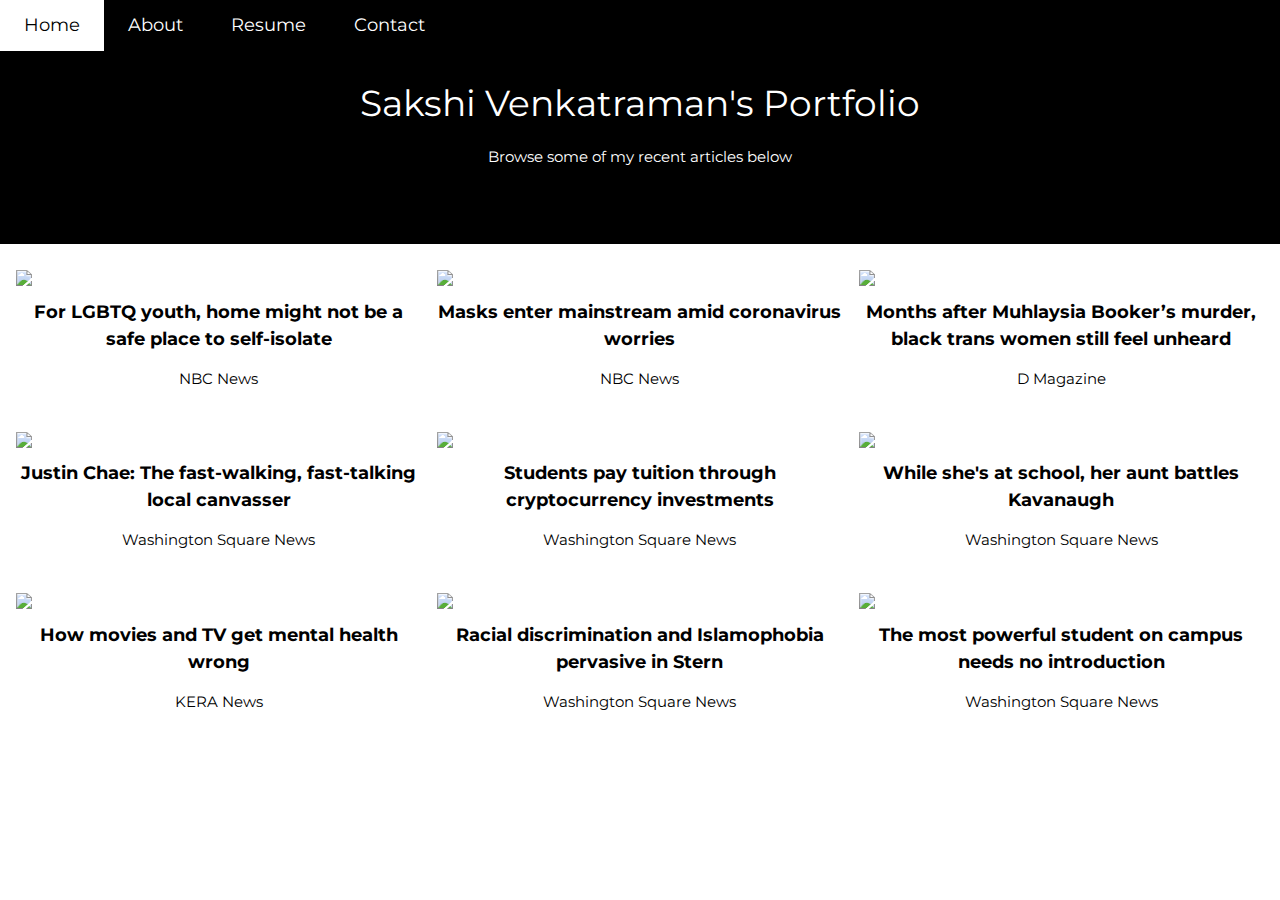
==== index.html @ 4b16f641 "Update index.html" ====
<!DOCTYPE html>
<html>
<title>Sakshi's Portfolio</title>
<meta name="viewport" content="width=device-width, initial-scale=1">
<meta name="viewport" content="width=device-width, initial-scale=1">
<link rel="stylesheet" href="https://www.w3schools.com/w3css/4/w3.css">
<link rel="stylesheet" href="https://fonts.googleapis.com/css?family=Lato">
<link rel="stylesheet" href="https://fonts.googleapis.com/css?family=Montserrat">
<link rel="stylesheet" href="https://cdnjs.cloudflare.com/ajax/libs/font-awesome/4.7.0/css/font-awesome.min.css">
<style>
body,h1,h2,h3,h4,h5,h6 {font-family: "Montserrat", sans-serif}
.w3-bar,h1,button {font-family: "Montserrat", sans-serif}
.fa-anchor,.fa-coffee {font-size:200px}
  
a { text-decoration: none; }
</style>
  
<body>

<!-- Navbar -->
<div class="w3-top">
  <div class="w3-bar w3-black w3-card w3-left-align w3-large">
    <a href="index.html" class="w3-bar-item w3-button w3-padding-large w3-hover-white">Home</a>
    <a href="about.html" class="w3-bar-item w3-button w3-padding-large w3-hover-white">About</a>
    <a href="resume.html" class="w3-bar-item w3-button w3-padding-large w3-hover-white">Resume</a>
    <a href="contact.html" class="w3-bar-item w3-button w3-padding-large w3-hover-white">Contact</a>
  </div>

</div>

<!-- Header -->
<header class="w3-container w3-black w3-center" style="padding:60px 16px">
  <h1 class="w3-margin">Sakshi Venkatraman's Portfolio</h1>
  <p>Browse some of my recent articles below </p>
</header>

<br>

<!-- Content -->  
<div class="w3-row-padding">
  <!-- first article -->  
  <div class="w3-third">
    <a href="https://www.nbcnews.com/feature/nbc-out/lgbtq-youth-home-might-not-be-safe-place-self-isolate-n1181721" target="_blank"><img src="https://cdn.glitch.com/f0c63ab8-7151-4238-a4fa-8ffc4ccae006%2F2r620jns%20Cropped.jpg?v=1589072882696" style="width:100%"></a>
    <h5 style="text-align:center">
      <b><a href="https://www.nbcnews.com/feature/nbc-out/lgbtq-youth-home-might-not-be-safe-place-self-isolate-n1181721" target="_blank">For LGBTQ youth, home might not be a safe place to self-isolate</a></b>
    </h5>
    <p style="text-align:center">
      NBC News
    </p>
  </div>
  
  <!-- second article -->  
  <div class="w3-third">
    <a href="https://www.nbcnews.com/tech/security/face-masks-enter-mainstream-amid-coronavirus-worries-n1145231" target="_blank"><img src="https://cdn.glitch.com/f0c63ab8-7151-4238-a4fa-8ffc4ccae006%2F200224-face-masks-main-cs-1037a_9751962d6ad0ada84e13292a22d07f95.fit-1240w.jpg?v=1589083033715" style="width:100%"></a>
    <h5 style="text-align:center">
      <b><a href="https://www.nbcnews.com/tech/security/face-masks-enter-mainstream-amid-coronavirus-worries-n1145231" target="_blank">Masks enter mainstream amid coronavirus worries</a></b>
    </h5>
    <p style="text-align:center">
      NBC News
    </p>
  </div>
  
  <!-- third article -->  
  <div class="w3-third">
    <a href="https://www.dmagazine.com/frontburner/2019/07/black-trans-women-dallas-muhlaysia-booker/" target="_blank"><img src="https://cdn.glitch.com/f0c63ab8-7151-4238-a4fa-8ffc4ccae006%2FM-1200x800.jpg?v=1589083130052" style="width:100%"></a>
    <h5 style="text-align:center">
      <b><a href="https://www.dmagazine.com/frontburner/2019/07/black-trans-women-dallas-muhlaysia-booker/" target="_blank">Months after Muhlaysia Booker’s murder, black trans women still feel unheard</a></b>
    </h5>
    <p style="text-align:center">
      D Magazine
    </p>
  </div>
  
</div>
  
<br>
  
<div class="w3-row-padding">
  
  <!-- fourth article -->  
  <div class="w3-third">
    <a href="https://nyunews.com/uta/nyu-up-and-comers-2019/justin-chae-local-canvasser-political-consultant-meridian-strategies" target="_blank"><img src="https://cdn.glitch.com/f0c63ab8-7151-4238-a4fa-8ffc4ccae006%2FUC_Chae_SamKlein-04%20copy.jpg?v=1589082638534" style="width:100%"></a>
    <h5 style="text-align:center">
      <b><a href="https://nyunews.com/uta/nyu-up-and-comers-2019/justin-chae-local-canvasser-political-consultant-meridian-strategies" target="_blank">Justin Chae: The fast-walking, fast-talking local canvasser</a></b>
    </h5>
    <p style="text-align:center">
      Washington Square News
    </p>
  </div>
  
  <!-- fifth article -->  
  <div class="w3-third">
    <a href="https://www.nyunews.com/2018/02/04/02-05-news-bitcoin/" target="_blank"><img src="https://cdn.glitch.com/f0c63ab8-7151-4238-a4fa-8ffc4ccae006%2F020318_bitcoin_alanabeyer.jpg?v=1589083246029" style="width:100%"></a>
    <h5 style="text-align:center">
      <b><a href="https://www.nyunews.com/2018/02/04/02-05-news-bitcoin/" target="_blank">Students pay tuition through cryptocurrency investments</a></b>
    </h5>
    <p style="text-align:center">
      Washington Square News
    </p>
  </div>
  
  <!-- sixth article -->  
  <div class="w3-third">
    <a href="https://nyunews.com/2018/09/30/10-01-news-blasey-ford-niece-speaks-out/" target="_blank"><img src="https://cdn.glitch.com/f0c63ab8-7151-4238-a4fa-8ffc4ccae006%2FKavanaugh_SamKlein-4-900x449-e1538367750572.jpg?v=1589083312720" style="width:100%"></a>
    <h5 style="text-align:center">
      <b><a href="https://nyunews.com/2018/09/30/10-01-news-blasey-ford-niece-speaks-out/" target="_blank">While she's at school, her aunt battles Kavanaugh</a></b>
    </h5>
    <p style="text-align:center">
      Washington Square News
    </p>
  </div>
  
</div>  
<br>
  
<div class="w3-row-padding">
  
  <!-- seventh article -->  
  <div class="w3-third">
    <a href="http://artandseek.org/spotlight/how-tv-and-movies-get-mental-health-wrong/" target="_blank"><img src="https://cdn.glitch.com/f0c63ab8-7151-4238-a4fa-8ffc4ccae006%2Fpop_culture_therapists.jpg?v=1589083690339" style="width:100%"></a>
    <h5 style="text-align:center">
      <b><a href="http://artandseek.org/spotlight/how-tv-and-movies-get-mental-health-wrong/" target="_blank">How movies and TV get mental health wrong</a></b>
    </h5>
    <p style="text-align:center">
      KERA News
    </p>
  </div>
  
  <!-- eighth article -->  
  <div class="w3-third">
    <a href="https://www.nyunews.com/2018/04/22/04-23-news-stern/" target="_blank"><img src="https://cdn.glitch.com/f0c63ab8-7151-4238-a4fa-8ffc4ccae006%2F042318_stern_echo-chen.jpg?v=1589083471911" style="width:100%"></a>
    <h5 style="text-align:center">
      <b><a href="https://www.nyunews.com/2018/04/22/04-23-news-stern/" target="_blank">Racial discrimination and Islamophobia pervasive in Stern</a></b>
    </h5>
    <p style="text-align:center">
      Washington Square News
    </p>
  </div>
  
  <!-- ninth article -->  
  <div class="w3-third">
    <a href="https://nyunews.com/uta/influentials/2019/12/05/jakiyah-bradley-student-government-leader-profile/" target="_blank"><img src="https://cdn.glitch.com/f0c63ab8-7151-4238-a4fa-8ffc4ccae006%2Fjaki-scaled.jpg?v=1589083511855" style="width:100%"></a>
    <h5 style="text-align:center">
      <b><a href="https://nyunews.com/uta/influentials/2019/12/05/jakiyah-bradley-student-government-leader-profile/" target="_blank">The most powerful student on campus needs no introduction</a></b>
    </h5>
    <p style="text-align:center">
      Washington Square News
    </p>
  </div>
  
</div>  



</body>
</html>
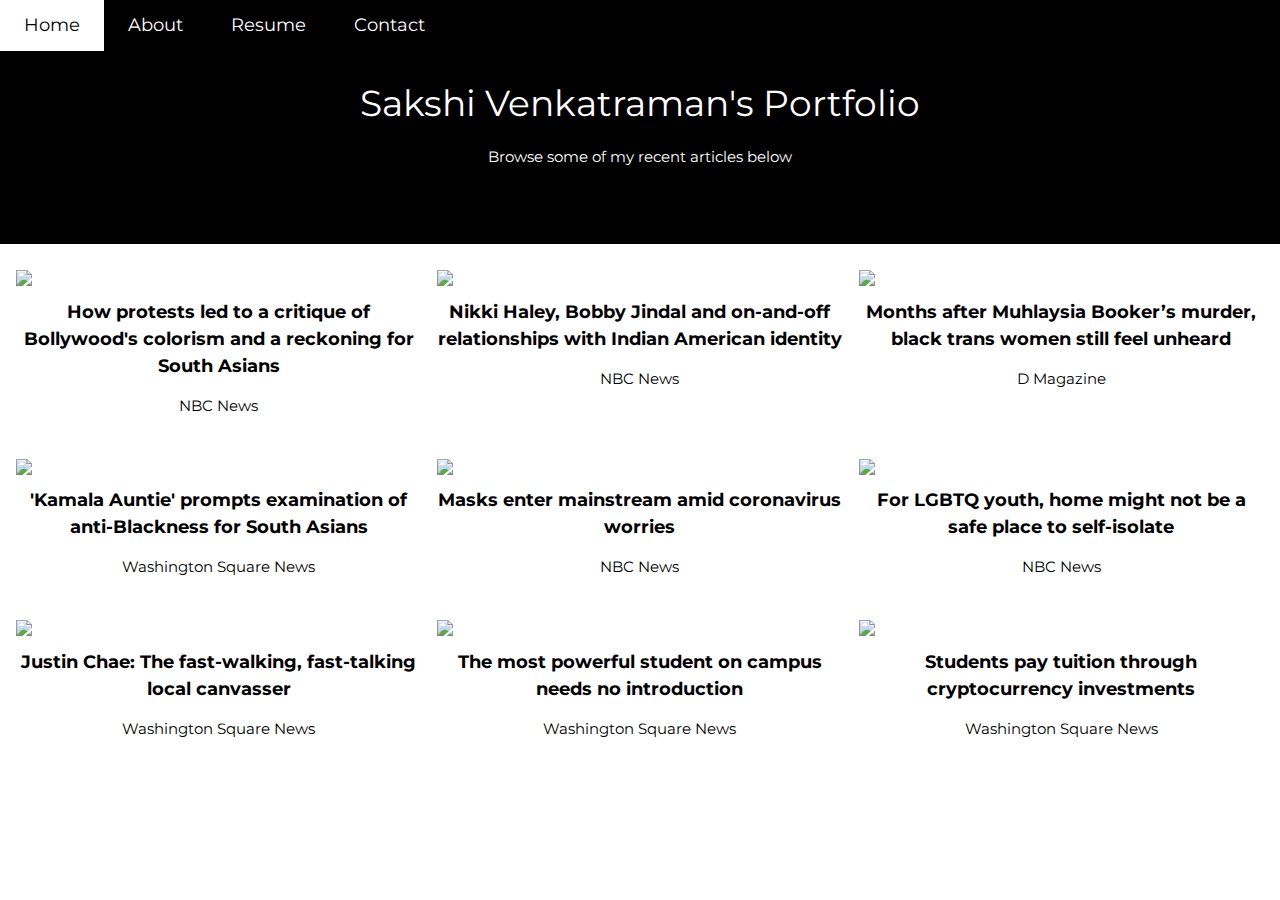
==== commit 966fb187: "Update index.html" ====
--- a/index.html
+++ b/index.html
@@ -38,29 +38,30 @@
 
 <!-- Content -->  
 <div class="w3-row-padding">
-  <!-- first article -->  
+    
+  <!-- first article - 'how protests lef to a critique...'-->  
   <div class="w3-third">
-    <a href="https://www.nbcnews.com/feature/nbc-out/lgbtq-youth-home-might-not-be-safe-place-self-isolate-n1181721" target="_blank"><img src="https://cdn.glitch.com/f0c63ab8-7151-4238-a4fa-8ffc4ccae006%2F2r620jns%20Cropped.jpg?v=1589072882696" style="width:100%"></a>
+    <a href="https://www.nbcnews.com/news/asian-america/how-protests-led-critique-bollywood-s-colorism-reckoning-south-asians-n1231609" target="_blank"><img src="https://cdn.glitch.com/fc57408d-1bfa-4444-9013-b9ad6a99232f%2F200619-samanth-ram-6-ew-417p_1d1ef632a08e950f733ec81b90f6f4ca.fit-1240w.jpg?v=1602645462873" style="width:100%"></a>
     <h5 style="text-align:center">
-      <b><a href="https://www.nbcnews.com/feature/nbc-out/lgbtq-youth-home-might-not-be-safe-place-self-isolate-n1181721" target="_blank">For LGBTQ youth, home might not be a safe place to self-isolate</a></b>
+      <b><a href="https://www.nbcnews.com/news/asian-america/how-protests-led-critique-bollywood-s-colorism-reckoning-south-asians-n1231609" target="_blank"> How protests led to a critique of Bollywood's colorism and a reckoning for South Asians</a></b>
     </h5>
     <p style="text-align:center">
       NBC News
     </p>
   </div>
   
-  <!-- second article -->  
+  <!-- second article - 'Nikki Haley, Bobby Jindal...' -->  
   <div class="w3-third">
-    <a href="https://www.nbcnews.com/tech/security/face-masks-enter-mainstream-amid-coronavirus-worries-n1145231" target="_blank"><img src="https://cdn.glitch.com/f0c63ab8-7151-4238-a4fa-8ffc4ccae006%2F200224-face-masks-main-cs-1037a_9751962d6ad0ada84e13292a22d07f95.fit-1240w.jpg?v=1589083033715" style="width:100%"></a>
+    <a href="https://www.nbcnews.com/news/asian-america/nikki-haley-bobby-jindal-relationships-indian-american-identity-n1238266" target="_blank"><img src="https://cdn.glitch.com/fc57408d-1bfa-4444-9013-b9ad6a99232f%2F200826-nikki-haley-bobby-jindal-2015-ac-448p_caf84c49ae346a16cb1016cb895150c2.fit-1240w.jpg?v=1602645462671" style="width:100%"></a>
     <h5 style="text-align:center">
-      <b><a href="https://www.nbcnews.com/tech/security/face-masks-enter-mainstream-amid-coronavirus-worries-n1145231" target="_blank">Masks enter mainstream amid coronavirus worries</a></b>
+      <b><a href="https://www.nbcnews.com/news/asian-america/nikki-haley-bobby-jindal-relationships-indian-american-identity-n1238266" target="_blank">Nikki Haley, Bobby Jindal and on-and-off relationships with Indian American identity</a></b>
     </h5>
     <p style="text-align:center">
       NBC News
     </p>
   </div>
   
-  <!-- third article -->  
+  <!-- third article - "Muhlaysia Booker ..." -->  
   <div class="w3-third">
     <a href="https://www.dmagazine.com/frontburner/2019/07/black-trans-women-dallas-muhlaysia-booker/" target="_blank"><img src="https://cdn.glitch.com/f0c63ab8-7151-4238-a4fa-8ffc4ccae006%2FM-1200x800.jpg?v=1589083130052" style="width:100%"></a>
     <h5 style="text-align:center">
@@ -77,7 +78,45 @@
   
 <div class="w3-row-padding">
   
-  <!-- fourth article -->  
+  <!-- fourth article - "Kamala Auntie ..." -->  
+  <div class="w3-third">
+    <a href="https://www.nbcnews.com/news/asian-america/kamala-auntie-prompts-examination-anti-blackness-south-asians-n1237339" target="_blank"><img src="https://cdn.glitch.com/fc57408d-1bfa-4444-9013-b9ad6a99232f%2F200819-kamala-harris-ew-133p_bd4db90139f30fda93b664ff8e1c92b0.fit-1240w.jpg?v=1602645463002" style="width:100%"></a>
+    <h5 style="text-align:center">
+      <b><a href="https://www.nbcnews.com/news/asian-america/kamala-auntie-prompts-examination-anti-blackness-south-asians-n1237339" target="_blank">'Kamala Auntie' prompts examination of anti-Blackness for South Asians</a></b>
+    </h5>
+    <p style="text-align:center">
+      Washington Square News
+    </p>
+  </div>
+  
+  <!-- fifth article - "Masks enter mainstream... "-->  
+  <div class="w3-third">
+    <a href="https://www.nbcnews.com/tech/security/face-masks-enter-mainstream-amid-coronavirus-worries-n1145231" target="_blank"><img src="https://cdn.glitch.com/f0c63ab8-7151-4238-a4fa-8ffc4ccae006%2F200224-face-masks-main-cs-1037a_9751962d6ad0ada84e13292a22d07f95.fit-1240w.jpg?v=1589083033715" style="width:100%"></a>
+    <h5 style="text-align:center">
+      <b><a href="https://www.nbcnews.com/tech/security/face-masks-enter-mainstream-amid-coronavirus-worries-n1145231" target="_blank">Masks enter mainstream amid coronavirus worries</a></b>
+    </h5>
+    <p style="text-align:center">
+      NBC News
+    </p>
+  </div>
+  
+  <!-- sixth article "For LGBTQ youth ... " -->  
+  <div class="w3-third">
+    <a href="https://www.nbcnews.com/feature/nbc-out/lgbtq-youth-home-might-not-be-safe-place-self-isolate-n1181721" target="_blank"><img src="https://cdn.glitch.com/f0c63ab8-7151-4238-a4fa-8ffc4ccae006%2F2r620jns%20Cropped.jpg?v=1589072882696" style="width:100%"></a>
+    <h5 style="text-align:center">
+      <b><a href="https://www.nbcnews.com/feature/nbc-out/lgbtq-youth-home-might-not-be-safe-place-self-isolate-n1181721" target="_blank">For LGBTQ youth, home might not be a safe place to self-isolate</a></b>
+    </h5>
+    <p style="text-align:center">
+      NBC News
+    </p>
+  </div>
+  
+</div>  
+<br>
+  
+<div class="w3-row-padding">
+  
+  <!-- seventh article - "Justin Chae ..." -->  
   <div class="w3-third">
     <a href="https://nyunews.com/uta/nyu-up-and-comers-2019/justin-chae-local-canvasser-political-consultant-meridian-strategies" target="_blank"><img src="https://cdn.glitch.com/f0c63ab8-7151-4238-a4fa-8ffc4ccae006%2FUC_Chae_SamKlein-04%20copy.jpg?v=1589082638534" style="width:100%"></a>
     <h5 style="text-align:center">
@@ -88,60 +127,22 @@
     </p>
   </div>
   
-  <!-- fifth article -->  
+  <!-- eighth article - "Most powerful student on campus ... "-->  
   <div class="w3-third">
-    <a href="https://www.nyunews.com/2018/02/04/02-05-news-bitcoin/" target="_blank"><img src="https://cdn.glitch.com/f0c63ab8-7151-4238-a4fa-8ffc4ccae006%2F020318_bitcoin_alanabeyer.jpg?v=1589083246029" style="width:100%"></a>
+    <a href="https://nyunews.com/uta/influentials/2019/12/05/jakiyah-bradley-student-government-leader-profile/" target="_blank"><img src="https://cdn.glitch.com/f0c63ab8-7151-4238-a4fa-8ffc4ccae006%2Fjaki-scaled.jpg?v=1589083511855" style="width:100%"></a>
     <h5 style="text-align:center">
-      <b><a href="https://www.nyunews.com/2018/02/04/02-05-news-bitcoin/" target="_blank">Students pay tuition through cryptocurrency investments</a></b>
+      <b><a href="https://nyunews.com/uta/influentials/2019/12/05/jakiyah-bradley-student-government-leader-profile/" target="_blank">The most powerful student on campus needs no introduction</a></b>
     </h5>
     <p style="text-align:center">
       Washington Square News
     </p>
   </div>
   
-  <!-- sixth article -->  
+  <!-- ninth article - "Students pay tuition ..." -->  
   <div class="w3-third">
-    <a href="https://nyunews.com/2018/09/30/10-01-news-blasey-ford-niece-speaks-out/" target="_blank"><img src="https://cdn.glitch.com/f0c63ab8-7151-4238-a4fa-8ffc4ccae006%2FKavanaugh_SamKlein-4-900x449-e1538367750572.jpg?v=1589083312720" style="width:100%"></a>
+    <a href="https://www.nyunews.com/2018/02/04/02-05-news-bitcoin/" target="_blank"><img src="https://cdn.glitch.com/f0c63ab8-7151-4238-a4fa-8ffc4ccae006%2F020318_bitcoin_alanabeyer.jpg?v=1589083246029" style="width:100%"></a>
     <h5 style="text-align:center">
-      <b><a href="https://nyunews.com/2018/09/30/10-01-news-blasey-ford-niece-speaks-out/" target="_blank">While she's at school, her aunt battles Kavanaugh</a></b>
-    </h5>
-    <p style="text-align:center">
-      Washington Square News
-    </p>
-  </div>
-  
-</div>  
-<br>
-  
-<div class="w3-row-padding">
-  
-  <!-- seventh article -->  
-  <div class="w3-third">
-    <a href="http://artandseek.org/spotlight/how-tv-and-movies-get-mental-health-wrong/" target="_blank"><img src="https://cdn.glitch.com/f0c63ab8-7151-4238-a4fa-8ffc4ccae006%2Fpop_culture_therapists.jpg?v=1589083690339" style="width:100%"></a>
-    <h5 style="text-align:center">
-      <b><a href="http://artandseek.org/spotlight/how-tv-and-movies-get-mental-health-wrong/" target="_blank">How movies and TV get mental health wrong</a></b>
-    </h5>
-    <p style="text-align:center">
-      KERA News
-    </p>
-  </div>
-  
-  <!-- eighth article -->  
-  <div class="w3-third">
-    <a href="https://www.nyunews.com/2018/04/22/04-23-news-stern/" target="_blank"><img src="https://cdn.glitch.com/f0c63ab8-7151-4238-a4fa-8ffc4ccae006%2F042318_stern_echo-chen.jpg?v=1589083471911" style="width:100%"></a>
-    <h5 style="text-align:center">
-      <b><a href="https://www.nyunews.com/2018/04/22/04-23-news-stern/" target="_blank">Racial discrimination and Islamophobia pervasive in Stern</a></b>
-    </h5>
-    <p style="text-align:center">
-      Washington Square News
-    </p>
-  </div>
-  
-  <!-- ninth article -->  
-  <div class="w3-third">
-    <a href="https://nyunews.com/uta/influentials/2019/12/05/jakiyah-bradley-student-government-leader-profile/" target="_blank"><img src="https://cdn.glitch.com/f0c63ab8-7151-4238-a4fa-8ffc4ccae006%2Fjaki-scaled.jpg?v=1589083511855" style="width:100%"></a>
-    <h5 style="text-align:center">
-      <b><a href="https://nyunews.com/uta/influentials/2019/12/05/jakiyah-bradley-student-government-leader-profile/" target="_blank">The most powerful student on campus needs no introduction</a></b>
+      <b><a href="https://www.nyunews.com/2018/02/04/02-05-news-bitcoin/" target="_blank">Students pay tuition through cryptocurrency investments</a></b>
     </h5>
     <p style="text-align:center">
       Washington Square News
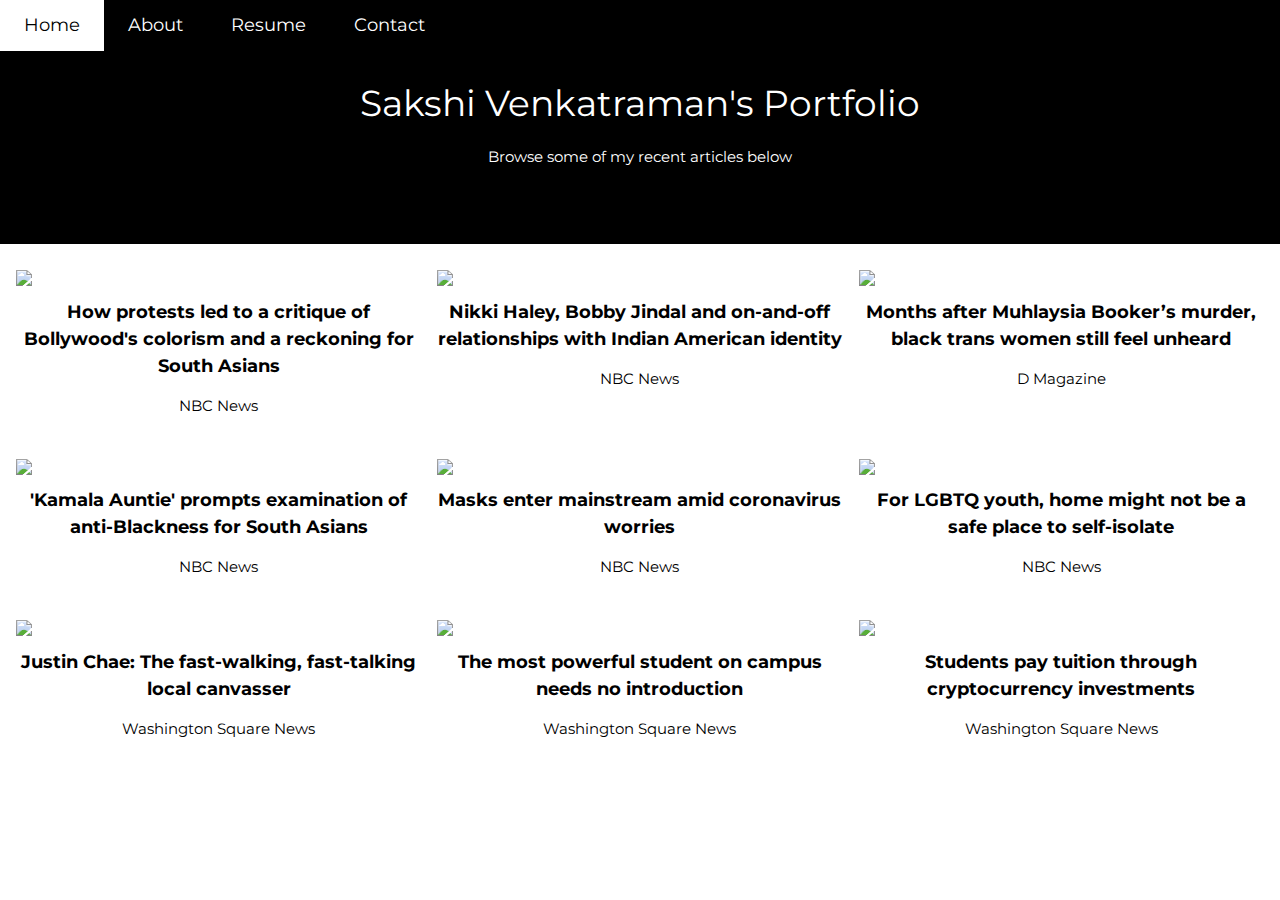
==== commit b8aa8cf0: "Update index.html" ====
--- a/index.html
+++ b/index.html
@@ -85,7 +85,7 @@
       <b><a href="https://www.nbcnews.com/news/asian-america/kamala-auntie-prompts-examination-anti-blackness-south-asians-n1237339" target="_blank">'Kamala Auntie' prompts examination of anti-Blackness for South Asians</a></b>
     </h5>
     <p style="text-align:center">
-      Washington Square News
+      NBC News
     </p>
   </div>
   
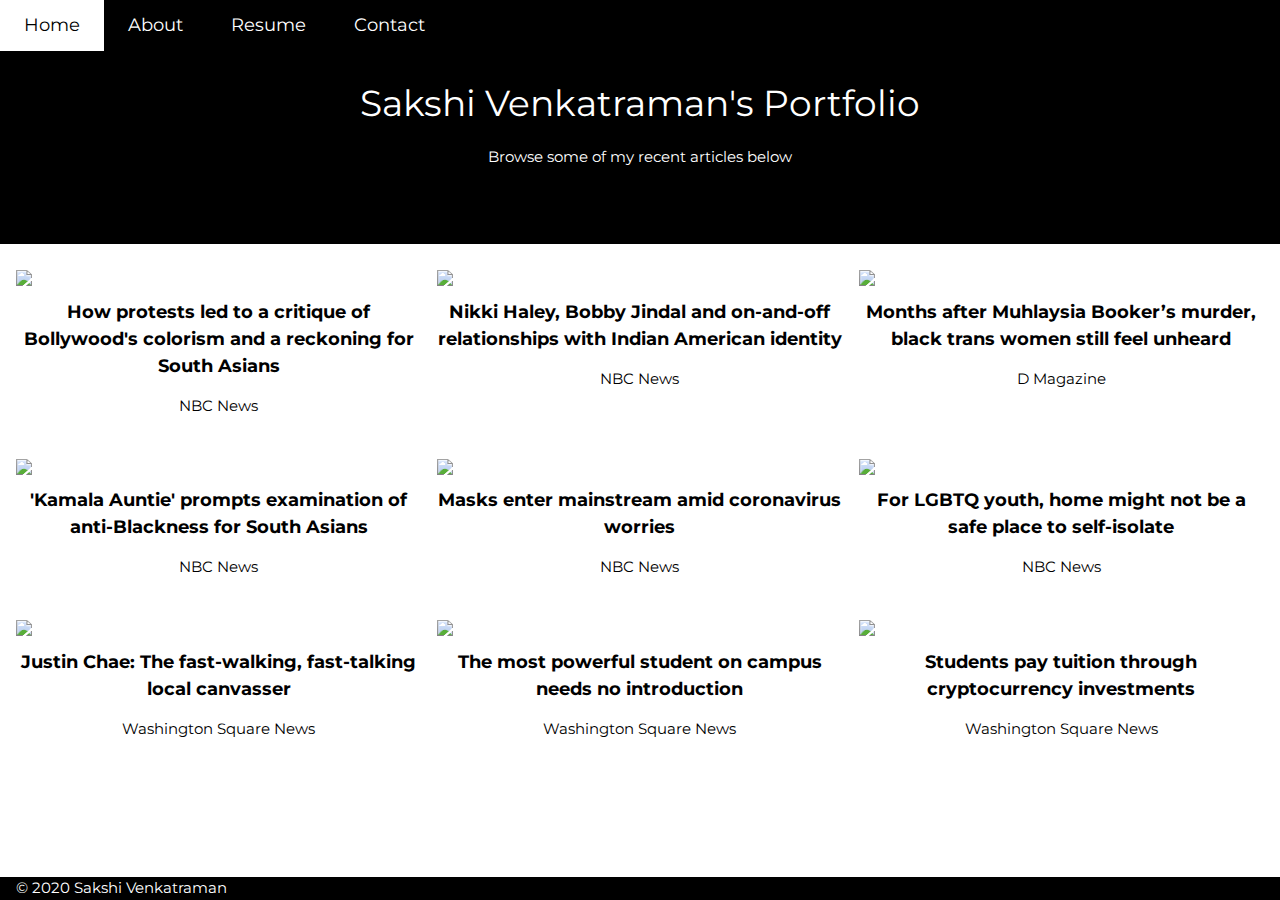
==== commit 16fcdb01: "Update index.html" ====
--- a/index.html
+++ b/index.html
@@ -151,7 +151,9 @@
   
 </div>  
 
-
+<div class="w3-container w3-bottom w3-black">
+    © 2020 Sakshi Venkatraman    
+</div>
 
 </body>
 </html>
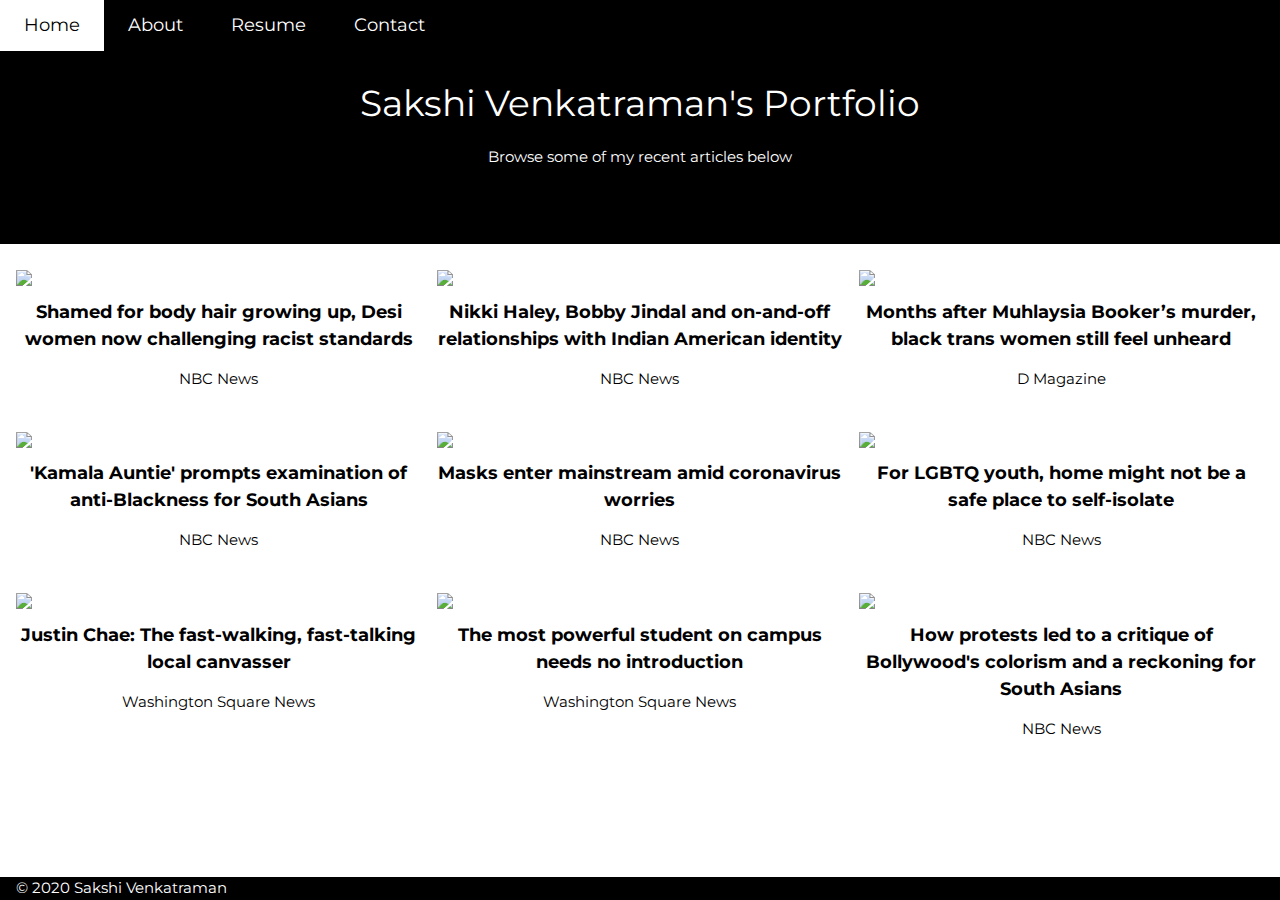
==== commit 34e012ac: "Update index.html" ====
--- a/index.html
+++ b/index.html
@@ -40,15 +40,16 @@
 <div class="w3-row-padding">
     
   <!-- first article - 'how protests lef to a critique...'-->  
-  <div class="w3-third">
-    <a href="https://www.nbcnews.com/news/asian-america/how-protests-led-critique-bollywood-s-colorism-reckoning-south-asians-n1231609" target="_blank"><img src="https://cdn.glitch.com/fc57408d-1bfa-4444-9013-b9ad6a99232f%2F200619-samanth-ram-6-ew-417p_1d1ef632a08e950f733ec81b90f6f4ca.fit-1240w.jpg?v=1602645462873" style="width:100%"></a>
-    <h5 style="text-align:center">
-      <b><a href="https://www.nbcnews.com/news/asian-america/how-protests-led-critique-bollywood-s-colorism-reckoning-south-asians-n1231609" target="_blank"> How protests led to a critique of Bollywood's colorism and a reckoning for South Asians</a></b>
-    </h5>
-    <p style="text-align:center">
-      NBC News
-    </p>
-  </div>
+    <div class="w3-third">
+        <a href="https://www.nbcnews.com/news/asian-america/shamed-body-hair-growing-desi-women-now-challenging-racist-standards-n1259157" target="_blank"><img src="https://cdn.glitch.com/8611e1af-11c9-4156-9e23-c91e5b551ae5%2F210303-south-asian-hair-main-2x1-an_bb0d54a21a4059501b8a5757cd607c58.fit-1240w.jpg?v=1615234065751" style="width:100%"></a>
+        <h5 style="text-align:center">
+          <b><a href="https://www.nbcnews.com/news/asian-america/shamed-body-hair-growing-desi-women-now-challenging-racist-standards-n1259157" target="_blank"> Shamed for body hair growing up, Desi women now challenging racist standards</a></b>
+        </h5>
+        <p style="text-align:center">
+          NBC News
+        </p>
+    </div>
+  
   
   <!-- second article - 'Nikki Haley, Bobby Jindal...' -->  
   <div class="w3-third">
@@ -138,14 +139,14 @@
     </p>
   </div>
   
-  <!-- ninth article - "Students pay tuition ..." -->  
+  <!-- ninth article - "bollywood colorism ..." -->  
   <div class="w3-third">
-    <a href="https://www.nyunews.com/2018/02/04/02-05-news-bitcoin/" target="_blank"><img src="https://cdn.glitch.com/f0c63ab8-7151-4238-a4fa-8ffc4ccae006%2F020318_bitcoin_alanabeyer.jpg?v=1589083246029" style="width:100%"></a>
+    <a href="https://www.nbcnews.com/news/asian-america/how-protests-led-critique-bollywood-s-colorism-reckoning-south-asians-n1231609" target="_blank"><img src="https://cdn.glitch.com/fc57408d-1bfa-4444-9013-b9ad6a99232f%2F200619-samanth-ram-6-ew-417p_1d1ef632a08e950f733ec81b90f6f4ca.fit-1240w.jpg?v=1602645462873" style="width:100%"></a>
     <h5 style="text-align:center">
-      <b><a href="https://www.nyunews.com/2018/02/04/02-05-news-bitcoin/" target="_blank">Students pay tuition through cryptocurrency investments</a></b>
+      <b><a href="https://www.nbcnews.com/news/asian-america/how-protests-led-critique-bollywood-s-colorism-reckoning-south-asians-n1231609" target="_blank"> How protests led to a critique of Bollywood's colorism and a reckoning for South Asians</a></b>
     </h5>
     <p style="text-align:center">
-      Washington Square News
+      NBC News
     </p>
   </div>
   
